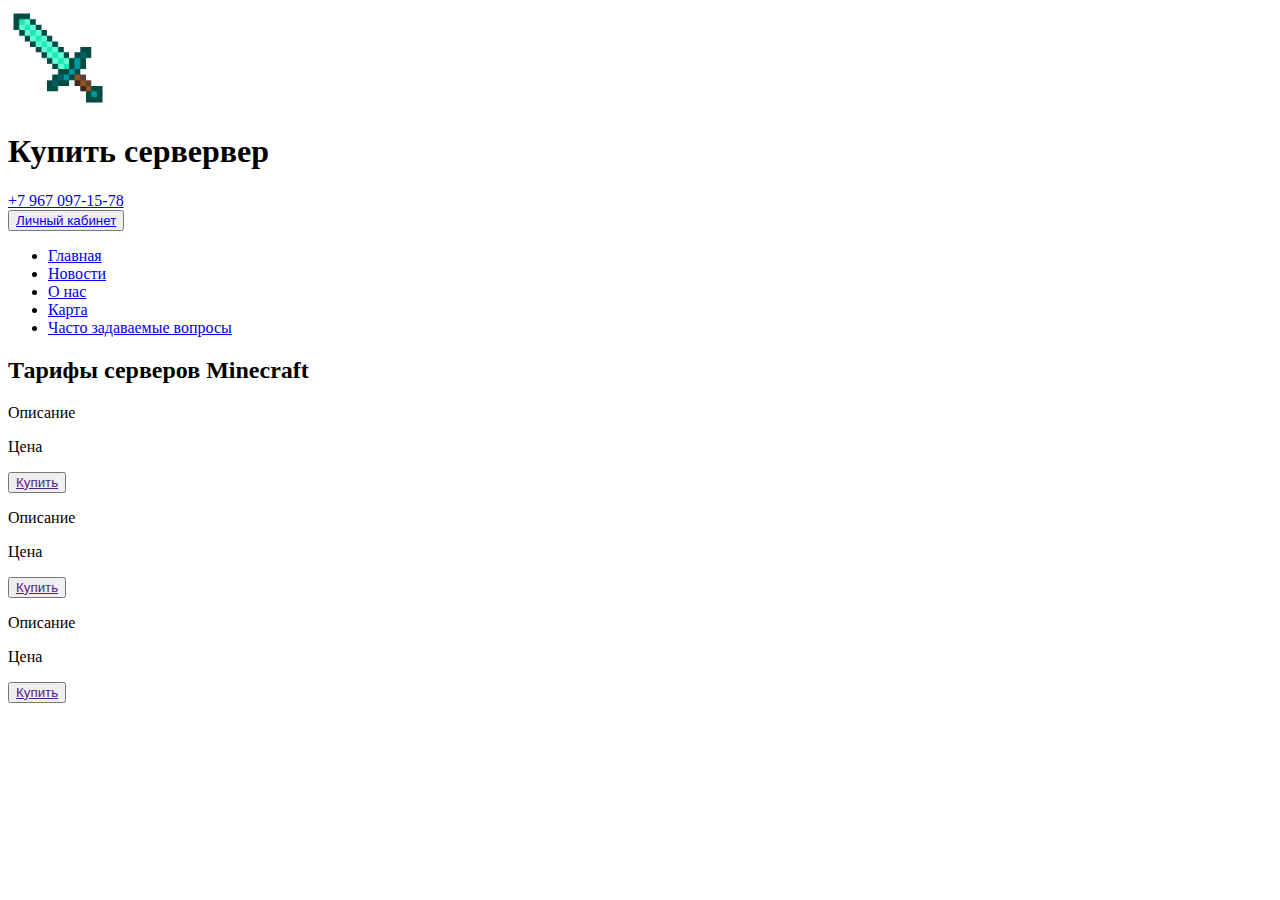
==== index.html @ aba4e718 "Add files via upload" ====
<!DOCTYPE html>
<html>
  <head>
    <meta charset="utf-8">
    <title>Купить сервер</title>
    <link rel="shortcut icon" href="img/logo.png">
    <link rel="stylesheet" href="style/style.css" type="text/css">
    <link rel="preconnect" href="https://fonts.googleapis.com">
<link rel="preconnect" href="https://fonts.gstatic.com" crossorigin>
<link href="https://fonts.googleapis.com/css2?family=Montserrat:wght@500&display=swap" rel="stylesheet">
  </head>
  <body>
    <div class="wrapper">
      <header>
        <div class="conteiner">
          <div class="bg_animation"></div>
            <div class="up_header_sait">
              <div class="header_sait">
                <div class="logotip"><a href="index.html" class="logotip-a"><img src="img/logo.png" alt="логотип" class="logo" width="100px"></a></div>
                <div class="title">
                  <h1>Купить сервервер</h1>
                </div>
                <div><a href="tel:+79670971578">+7 967 097-15-78</a></div>
                <button class="office btn"><a href="office.html">Личный кабинет</a></button>
              </div>
            </div>
            <div class="navig">
              <nav class="navigation">
                <div class="conteiner conteiner_nav">
                  <ul>
                    <li><a href="index.html">Главная</a></li>
                    <li><a href="pages/news.html">Новости</a></li>
                    <li><a href="pages/us.html">О нас</a></li>
                    <li><a href="pages/map.html">Карта</a></li>
                    <li><a href="pages/questions.html">Часто задаваемые вопросы</a></li>
                  </ul>
                </div>
              </nav>
            </div>
          </div>
      </header>
      <div class="content">
        <div class="conteiner main_conteiner">
          <section class="rates">
            <h2>Тарифы серверов Minecraft</h2>
            <div class="box_rates">
              <div class="box_rates_items">
                <p>Описание</p>
                <p>Цена</p>
                <button class="btn"><a href="">Купить</a></button>
              </div>
              <div class="box_rates_items">
                <p>Описание</p>
                <p>Цена</p>
                <button class="btn"><a href="">Купить</a></button>
              </div>
              <div class="box_rates_items">
                <p>Описание</p>
                <p>Цена</p>
                <button class="btn"><a href="">Купить</a></button>
              </div>
            </div>
          </section>
        </div>
      </div>
      <footer>
        <div class="conteiner">
        </div>
      </footer>
    </div>
  </body>
</html>
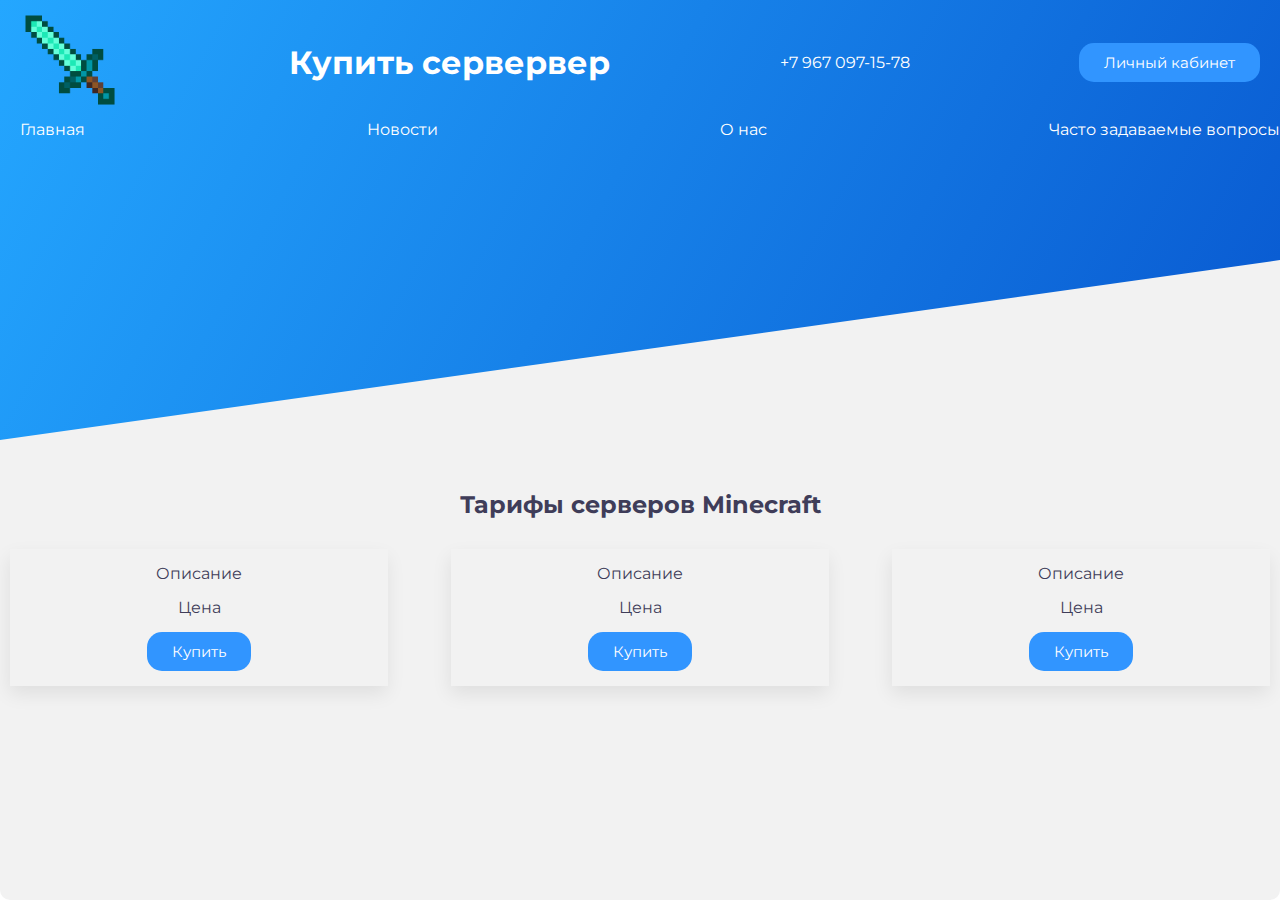
==== commit 849e9050: "Update index.html" ====
--- a/index.html
+++ b/index.html
@@ -31,7 +31,6 @@
                     <li><a href="index.html">Главная</a></li>
                     <li><a href="pages/news.html">Новости</a></li>
                     <li><a href="pages/us.html">О нас</a></li>
-                    <li><a href="pages/map.html">Карта</a></li>
                     <li><a href="pages/questions.html">Часто задаваемые вопросы</a></li>
                   </ul>
                 </div>
--- a/style/style.css
+++ b/style/style.css
@@ -0,0 +1,149 @@
+:root {
+  --font-color-header: white;
+  --font-color-main-titles: #3f3d59;
+  --font-color-main-text: #3f3d59;
+}
+/*reset*/
+*,
+*::before,
+*::after,
+body {
+  color: var(--font-color-header);
+  margin: 0;
+  padding: 0;
+  box-sizing: border-box;
+  font-family: 'Montserrat', sans-serif;
+}
+html,
+body {
+  width: 100%;
+  box-sizing: border-box;
+}
+.wrapper {
+	display: flex;
+	min-height: 100vh;
+	flex-direction: column;
+}
+.content{
+  flex:1 1 auto;
+	margin-bottom: 60px;
+}
+
+
+/*the basis    -    main*/
+.wrapper {
+  background: #F2F2F2;
+  border-radius: 10px;
+}
+.conteiner {
+  padding: 10px;
+  max-width: 1280px;
+  margin: 0 auto;
+}
+a {
+  text-decoration: none;
+}
+h2, .sub_titles {
+  color: var(--font-color-main-titles);
+  text-align: center;
+  margin-bottom: 30px;
+}
+.btn {
+  border-radius: 15px;
+  border: 0;
+  color: white;
+  background: #3195ff;
+  font-size: 15px;
+}
+.btn a {
+  padding: 10px 25px;
+  color: white;
+  display: block;
+}
+.main_conteiner {
+  margin-top: 350px;
+  z-index: 2;
+}
+.main_conteiner p {
+  color: var(--font-color-main-text)
+}
+
+
+/* header */
+.bg_animation {
+  position: absolute;
+  opacity: 1;
+  left: 0;
+  top: 0;
+  width: 100%;
+  height: 440px;
+  background-image: none;
+  background-repeat: repeat-x;
+  background-image: -webkit-linear-gradient(150deg,#0a5dd3,#24a7ff);
+  /* background-image: -o-linear-gradient(150deg,#0a5dd3,#24a7ff);
+  background-image: linear-gradient(150deg,#0a5dd3,#24a7ff); */
+  -webkit-transform-origin: top left;
+  -moz-transform-origin: top left;
+  -ms-transform-origin: top left;
+  transform-origin: top left;
+  -webkit-transform: skewY(-8deg);
+  -moz-transform: skewY(-8deg);
+  -ms-transform: skewY(-8deg);
+  transform: skewY(-8deg);
+}
+.up_header_sait {
+  position: relative;
+  height: 110px;
+}
+.header_sait, nav {
+  position: absolute;
+}
+.header_sait {
+  display: -webkit-flex;
+  display: -ms-flex;
+  display: flex;
+  justify-content: space-between;
+  align-items: center;
+  width: 100%;
+  padding: 0px 10px 0 10px;
+}
+.navig, .navigation {
+  width: 100%;
+}
+.navigation ul {
+  display: -webkit-flex;
+  display: -ms-flex;
+  display: flex;
+  justify-content: space-between;
+}
+.navigation ul li {
+  list-style-type: none;
+}
+.conteiner_nav {
+  width: 100%;
+  margin: 0;
+  padding: 0;
+  padding: 0 10px 0 10px;
+}
+
+
+/* Главная страница */
+.box_rates {
+  display: -webkit-flex;
+  display: -ms-flex;
+  display: flex;
+  justify-content: space-between;
+}
+.box_rates_items {
+  width: 30%;
+  box-shadow: -1px 8px 18px rgba(0,0,0,.08);
+}
+.box_rates_items:hover {
+  box-shadow: -1px 8px 18px rgba(0,0,0,.04);
+}
+.box_rates_items p,
+.box_rates_items button {
+  text-align: center;
+  margin: 15px auto;
+  display: block;
+}
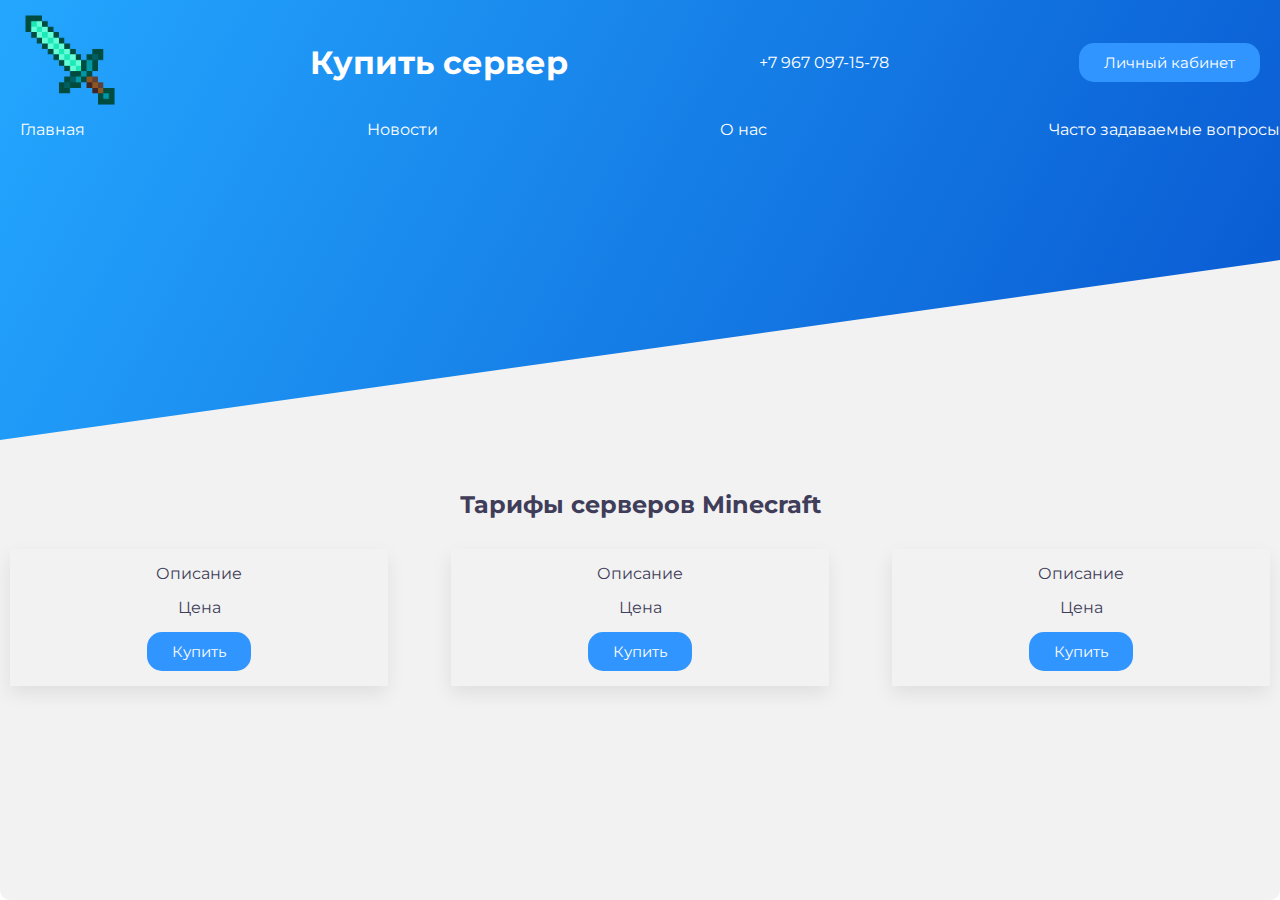
==== commit ff6f2580: "Update index.html" ====
--- a/index.html
+++ b/index.html
@@ -18,7 +18,7 @@
               <div class="header_sait">
                 <div class="logotip"><a href="index.html" class="logotip-a"><img src="img/logo.png" alt="логотип" class="logo" width="100px"></a></div>
                 <div class="title">
-                  <h1>Купить сервервер</h1>
+                  <h1>Купить сервер</h1>
                 </div>
                 <div><a href="tel:+79670971578">+7 967 097-15-78</a></div>
                 <button class="office btn"><a href="office.html">Личный кабинет</a></button>
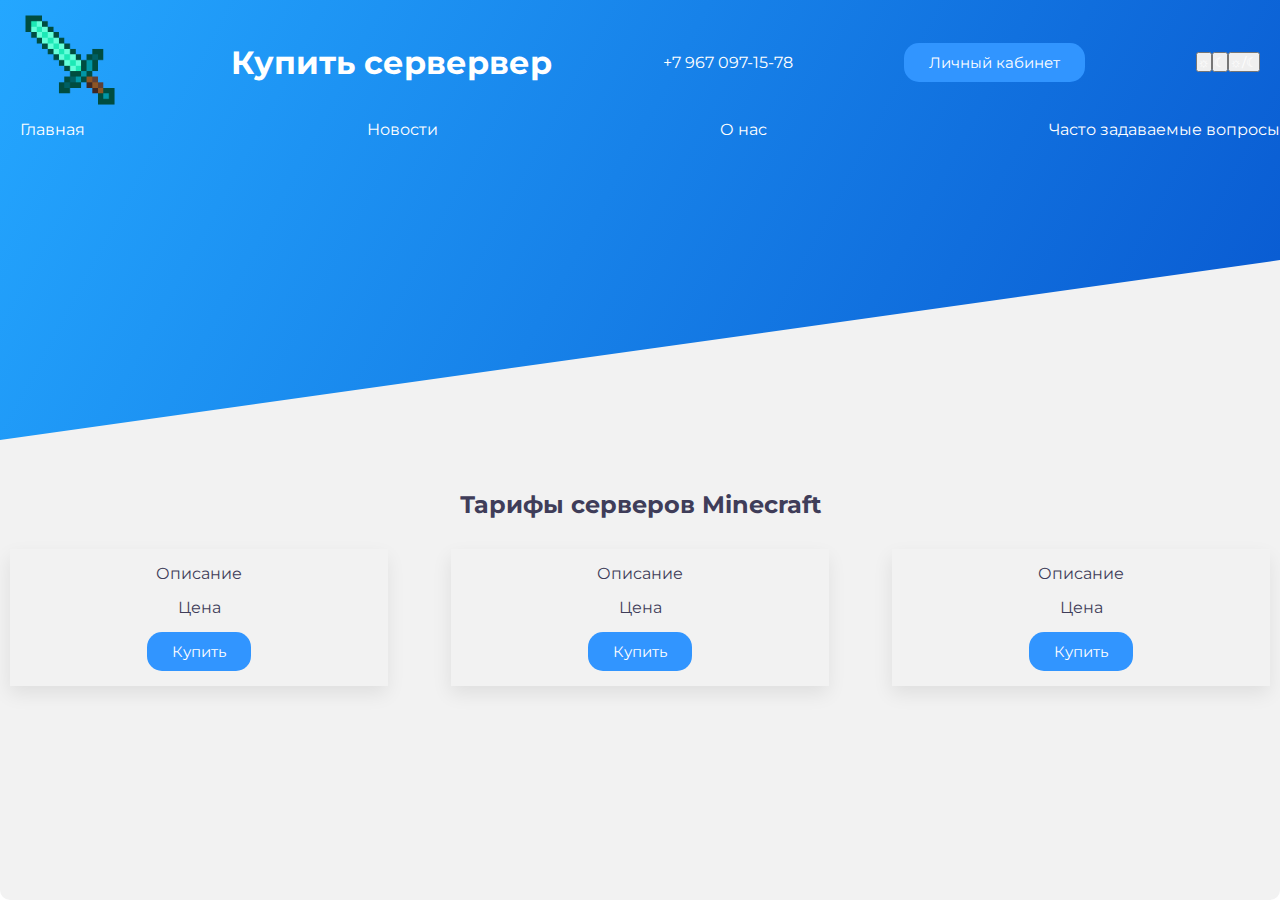
==== commit 36969ece: "Update index.html" ====
--- a/index.html
+++ b/index.html
@@ -4,7 +4,8 @@
     <meta charset="utf-8">
     <title>Купить сервер</title>
     <link rel="shortcut icon" href="img/logo.png">
-    <link rel="stylesheet" href="style/style.css" type="text/css">
+    <link rel="stylesheet" href="style/style.css" class="main_style">
+    <link rel="stylesheet" href="style/style.css" class="theme">
     <link rel="preconnect" href="https://fonts.googleapis.com">
 <link rel="preconnect" href="https://fonts.gstatic.com" crossorigin>
 <link href="https://fonts.googleapis.com/css2?family=Montserrat:wght@500&display=swap" rel="stylesheet">
@@ -18,10 +19,11 @@
               <div class="header_sait">
                 <div class="logotip"><a href="index.html" class="logotip-a"><img src="img/logo.png" alt="логотип" class="logo" width="100px"></a></div>
                 <div class="title">
-                  <h1>Купить сервер</h1>
+                  <h1>Купить сервервер</h1>
                 </div>
                 <div><a href="tel:+79670971578">+7 967 097-15-78</a></div>
                 <button class="office btn"><a href="office.html">Личный кабинет</a></button>
+                <div class="dark_light"><button href="" class="light">☼</button><button href="" class="dark">☾</button><button class="light_dark active_theme">☼/☾</button></div>
               </div>
             </div>
             <div class="navig">
@@ -67,5 +69,16 @@
         </div>
       </footer>
     </div>
+    <!-- <script type="text/javascript">
+      let href = window.location.href
+      let themes = document.querySelector(".theme");
+      let lights = document.querySelector(".light")
+      let darks = document.querySelector(".dark");
+      darks.addEventListener("click", function() {
+        console.log("ty");
+        themes.href="style/dark.css";
+      });
+    </script> -->
+    <script src="js/script.js"></script>
   </body>
 </html>
